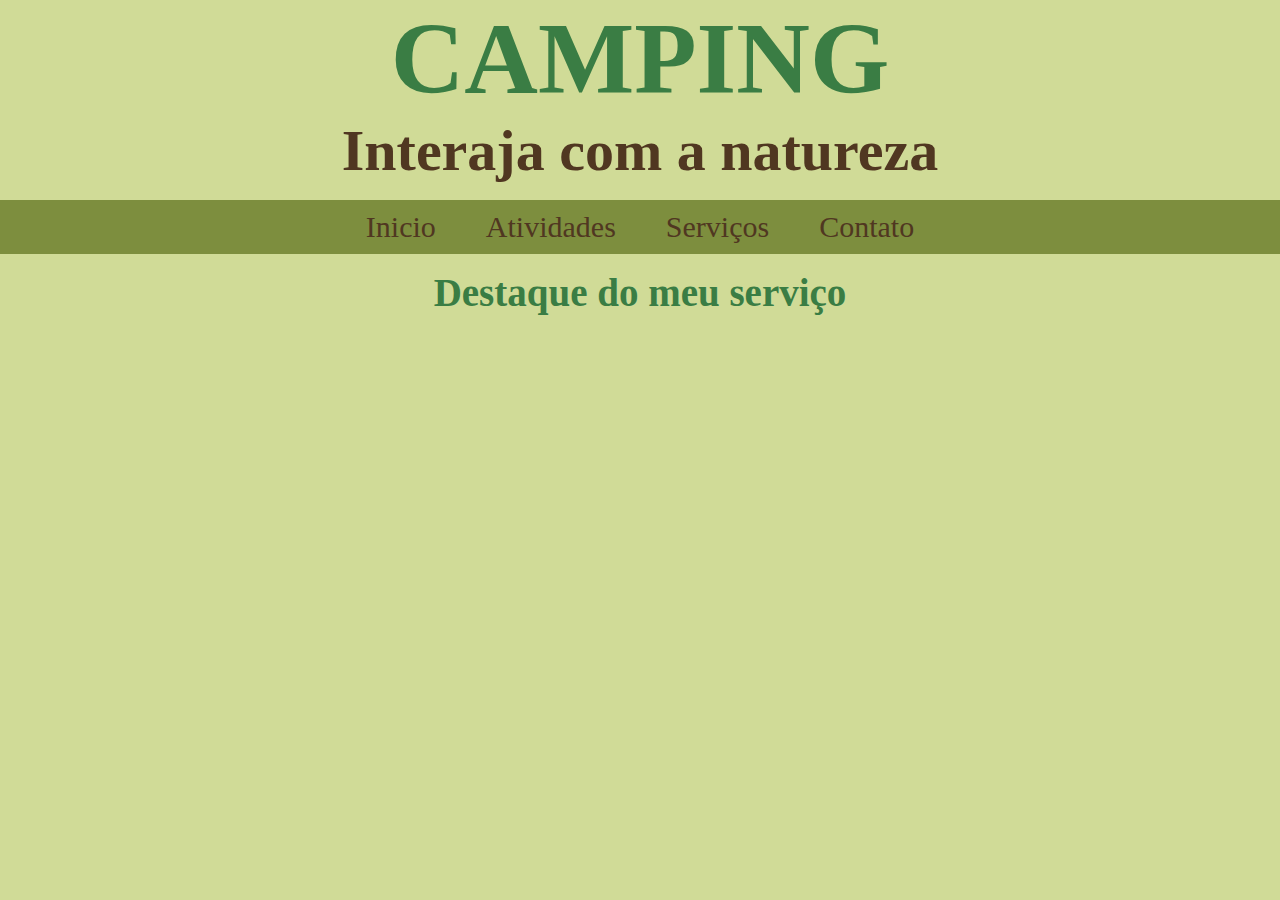
==== index.html @ 48bc9912 "feat(web-flyer): adding basic structure" ====
<!DOCTYPE html>
<html>
<head>
    <meta charset="utf-8">
    <meta http-equiv="X-UA-Compatible" content="IE=edge">
    <title>Camping - Interaja com a natureza</title>
    <meta name="viewport" content="width=device-width, initial-scale=1">
    <link rel="stylesheet" type="text/css" media="screen" href="main.css">
</head>
<body>
    <header>
        <h1>CAMPING</h1>
        <h2>Interaja com a natureza</h2>
    </header>
    <menu>
        <span>Inicio</span>
        <span>Atividades</span>
        <span>Serviços</span>
        <span>Contato</span>
    </menu>
    <section>
        <h3>Destaque do meu serviço</h3>
        <article>
            <h4></h4>
        </article>

    </section>
</body>
</html>
---- main.css ----
:root {
    --primary-background-color: #d0db97;
    --secundary-background-color: #d8e1a9;
    --tertiary-background-color: #7d8e3e;
    --primary-font-color: #3a7d44;
    --secundary-font-color: #503721;
}

html, body {
    box-sizing: border-box;
    width: 100%;
    height: 100%;
}

body {
    background-color: var(--primary-background-color);
    display: flex;
    justify-content: flex-start;
    align-items: center;
    flex-direction: column;
    margin: 0;
}

header {
    display: flex;
    justify-content: center;
    align-items: center;
    flex-direction: column;
}

h1, h2, h3, h4 {
    margin: 0;
    padding: 0;
}

h1, h3, h4 {
    color: var(--primary-font-color);
}

h1 {
    font-size: 102px;
}

h2 {
    font-size: 58px;
    color: var(--secundary-font-color)
}

h3 {
    font-size: 39px;
}

h4 {
    font-size: 29px;
}

menu {
    background-color: var(--tertiary-background-color);
    display: flex;
    flex-direction: row;
    justify-content: center;
    align-items: center;
    width: 100%;
    padding: 0;
}

/* TODO substituir span por <a/> */
menu > span {
    font-size: 30px;
    color: var(--secundary-font-color);
    padding: 10px 25px;
}
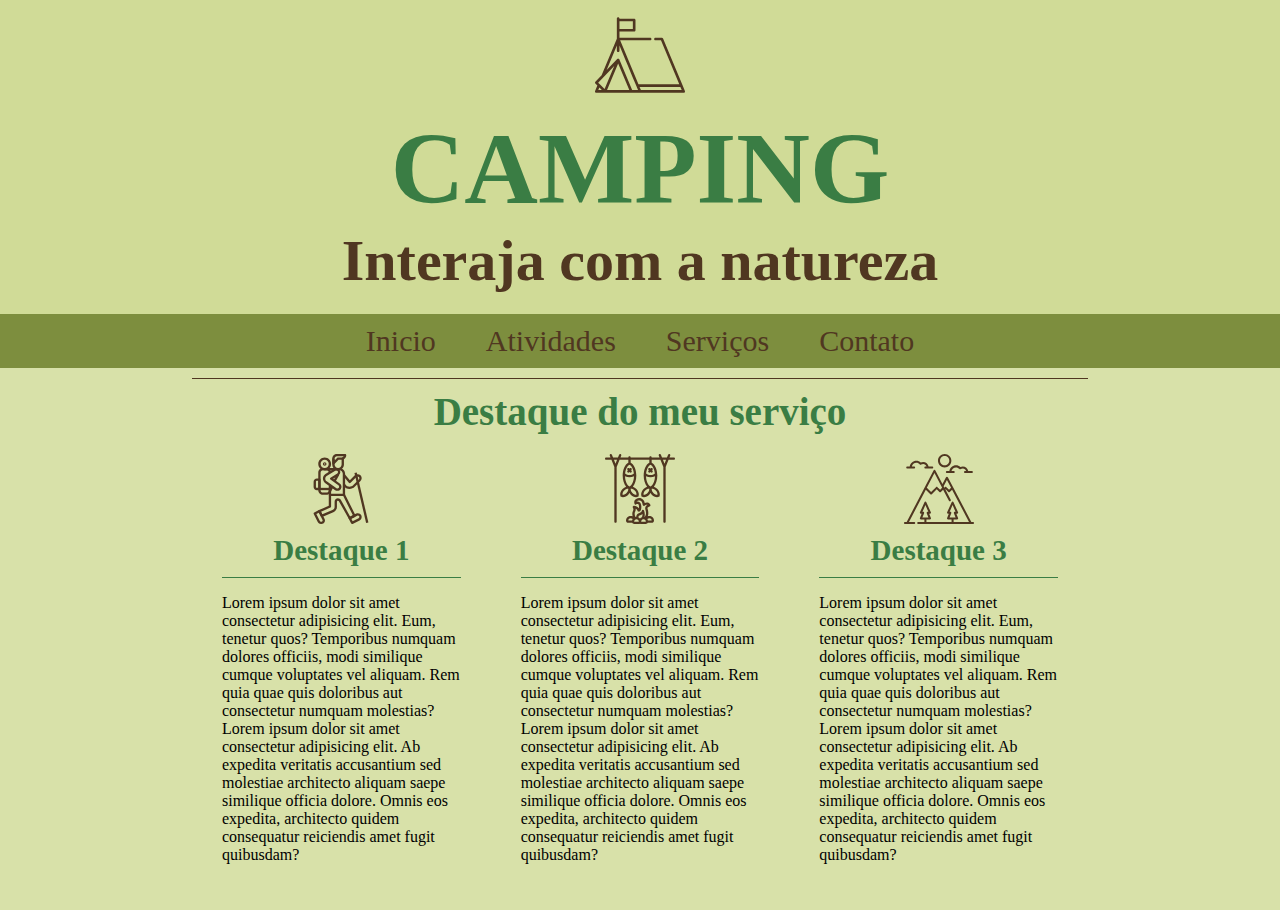
==== commit 19141246: "feat(web-flyer): concludes structure of page" ====
--- a/index.html
+++ b/index.html
@@ -9,6 +9,7 @@
 </head>
 <body>
     <header>
+        <img src="./img/camp.svg" alt="camp">
         <h1>CAMPING</h1>
         <h2>Interaja com a natureza</h2>
     </header>
@@ -20,10 +21,23 @@
     </menu>
     <section>
         <h3>Destaque do meu serviço</h3>
-        <article>
-            <h4></h4>
-        </article>
-
+        <div>
+            <article>
+                <img src="./img/trekking.svg" alt="trekking">
+                <h4>Destaque 1</h4>
+                <p>Lorem ipsum dolor sit amet consectetur adipisicing elit. Eum, tenetur quos? Temporibus numquam dolores officiis, modi similique cumque voluptates vel aliquam. Rem quia quae quis doloribus aut consectetur numquam molestias?Lorem ipsum dolor sit amet consectetur adipisicing elit. Ab expedita veritatis accusantium sed molestiae architecto aliquam saepe similique officia dolore. Omnis eos expedita, architecto quidem consequatur reiciendis amet fugit quibusdam?</p>
+            </article>
+            <article>
+                <img src="./img/bonfire.svg" alt="bonfire">
+                <h4>Destaque 2</h4>
+                <p>Lorem ipsum dolor sit amet consectetur adipisicing elit. Eum, tenetur quos? Temporibus numquam dolores officiis, modi similique cumque voluptates vel aliquam. Rem quia quae quis doloribus aut consectetur numquam molestias?Lorem ipsum dolor sit amet consectetur adipisicing elit. Ab expedita veritatis accusantium sed molestiae architecto aliquam saepe similique officia dolore. Omnis eos expedita, architecto quidem consequatur reiciendis amet fugit quibusdam?</p>
+            </article>
+            <article>
+                <img src="./img/mountain.svg" alt="mountain">
+                <h4>Destaque 3</h4>
+                <p>Lorem ipsum dolor sit amet consectetur adipisicing elit. Eum, tenetur quos? Temporibus numquam dolores officiis, modi similique cumque voluptates vel aliquam. Rem quia quae quis doloribus aut consectetur numquam molestias?Lorem ipsum dolor sit amet consectetur adipisicing elit. Ab expedita veritatis accusantium sed molestiae architecto aliquam saepe similique officia dolore. Omnis eos expedita, architecto quidem consequatur reiciendis amet fugit quibusdam?</p>
+            </article>
+        </div>
     </section>
 </body>
 </html>--- a/main.css
+++ b/main.css
@@ -4,6 +4,8 @@
     --tertiary-background-color: #7d8e3e;
     --primary-font-color: #3a7d44;
     --secundary-font-color: #503721;
+    --primary-separator: #503721;
+    --secundary-separator: #3a7d44;
 }
 
 html, body {
@@ -13,22 +15,31 @@
 }
 
 body {
-    background-color: var(--primary-background-color);
+    background-color: var(--secundary-background-color);
     display: flex;
-    justify-content: flex-start;
+    justify-content: center;
     align-items: center;
     flex-direction: column;
     margin: 0;
 }
 
 header {
+    width: 100%;
+    background-color: var(--primary-background-color);
     display: flex;
+    flex: 1;
     justify-content: center;
     align-items: center;
     flex-direction: column;
+    padding: 10px 0 20px;
 }
 
-h1, h2, h3, h4 {
+header > img {
+    height: 90px;
+    padding: 10px;
+}
+
+h1, h2, h3, h4, menu {
     margin: 0;
     padding: 0;
 }
@@ -51,7 +62,12 @@
 }
 
 h4 {
+    width: 100%;
     font-size: 29px;
+    border-bottom: 1px solid var(--secundary-separator);
+    display: flex;
+    justify-content: center;
+    padding-bottom: 10px;
 }
 
 menu {
@@ -61,7 +77,6 @@
     justify-content: center;
     align-items: center;
     width: 100%;
-    padding: 0;
 }
 
 /* TODO substituir span por <a/> */
@@ -69,4 +84,39 @@
     font-size: 30px;
     color: var(--secundary-font-color);
     padding: 10px 25px;
+}
+
+section {
+    width: 70%;
+    margin-top: 10px;
+    padding: 10px 0 20px;
+    border-top: 1px solid var(--primary-separator);
+}
+
+section, section > div > article {
+    display: flex;
+    justify-content: center;
+    align-items: center;
+    flex-direction: column;
+}
+
+section > div {
+    display: flex;
+    justify-content: center;
+    align-items: center;
+    flex-direction: row;
+}
+
+section > div > article {
+    padding: 10px 30px;
+}
+
+section > article > p {
+    display: flex;
+    flex-wrap: wrap;
+}
+
+article > img {
+    height: 70px;
+    padding: 10px;
 }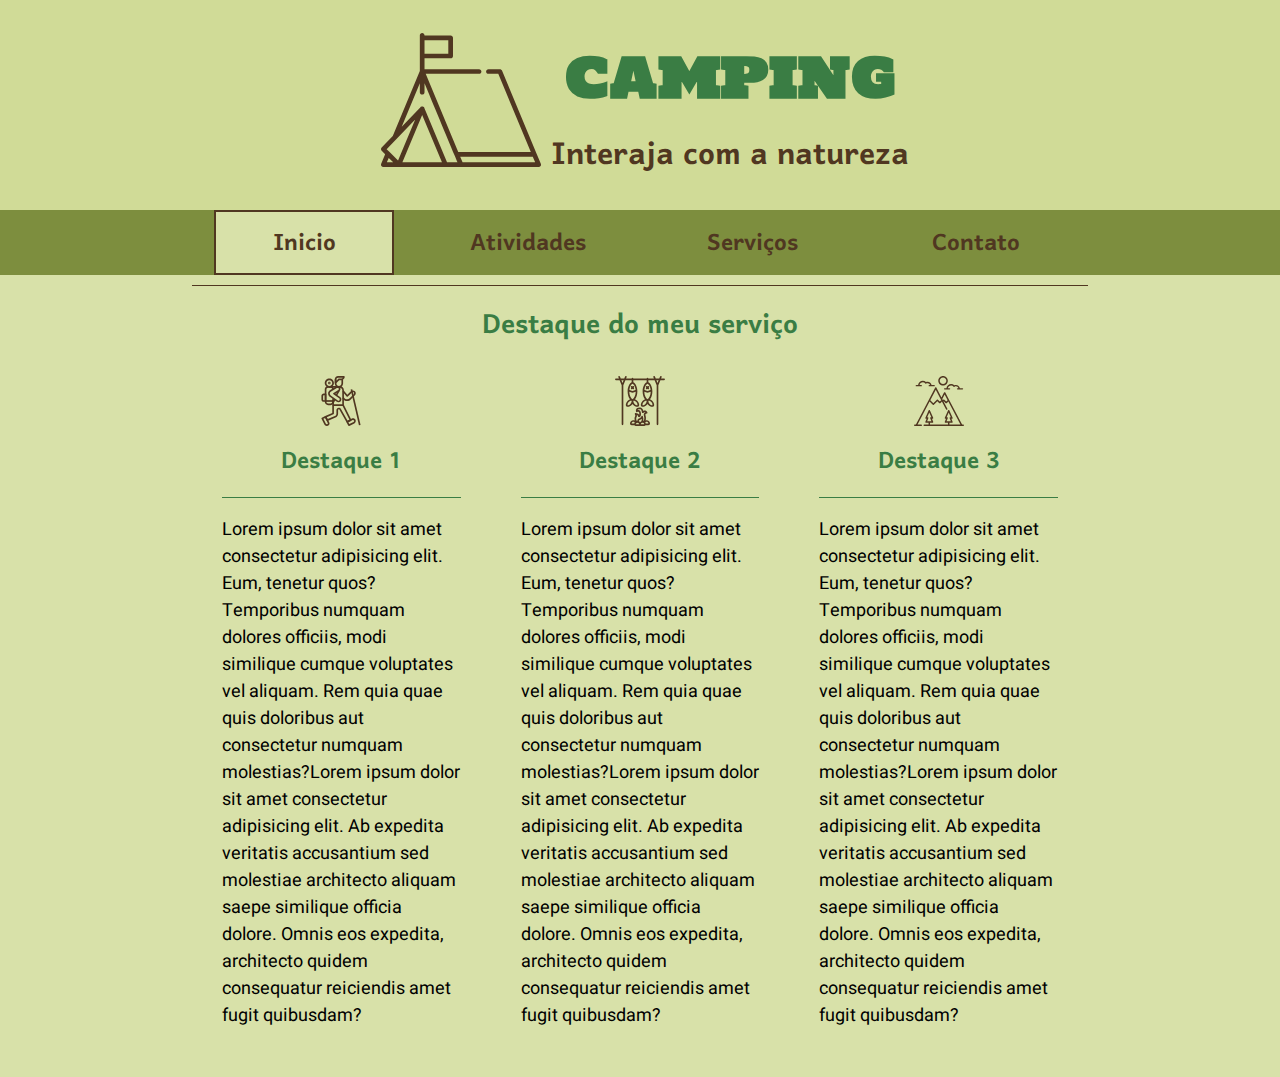
==== commit b52845cb: "feat(website): update layout" ====
--- a/index.html
+++ b/index.html
@@ -10,14 +10,16 @@
 <body>
     <header>
         <img src="./img/camp.svg" alt="camp">
-        <h1>CAMPING</h1>
-        <h2>Interaja com a natureza</h2>
+        <div>
+            <h1>CAMPING</h1>
+            <h2>Interaja com a natureza</h2>
+        </div>
     </header>
     <menu>
-        <span>Inicio</span>
-        <span>Atividades</span>
-        <span>Serviços</span>
-        <span>Contato</span>
+        <a>Inicio</a>
+        <a>Atividades</a>
+        <a>Serviços</a>
+        <a>Contato</a>
     </menu>
     <section>
         <h3>Destaque do meu serviço</h3>
--- a/main.css
+++ b/main.css
@@ -1,3 +1,4 @@
+@import url('https://fonts.googleapis.com/css?family=Harmattan|Heebo|Holtwood+One+SC');
 :root {
     --primary-background-color: #d0db97;
     --secundary-background-color: #d8e1a9;
@@ -6,12 +7,16 @@
     --secundary-font-color: #503721;
     --primary-separator: #503721;
     --secundary-separator: #3a7d44;
+    width: 100%;
+}
+
+* {
+    box-sizing: border-box;
 }
 
 html, body {
-    box-sizing: border-box;
     width: 100%;
-    height: 100%;
+    min-height: 100%;
 }
 
 body {
@@ -21,6 +26,7 @@
     align-items: center;
     flex-direction: column;
     margin: 0;
+    font-family: 'Harmattan', sans-serif;
 }
 
 header {
@@ -30,12 +36,20 @@
     flex: 1;
     justify-content: center;
     align-items: center;
+    flex-direction: row;
+    padding: 10px 0 20px;
+    align-items: flex-end;
+}
+
+header > div {
+    display: flex;
     flex-direction: column;
-    padding: 10px 0 20px;
+    justify-content: flex-end;
+    align-items: center;
 }
 
 header > img {
-    height: 90px;
+    height: 180px;
     padding: 10px;
 }
 
@@ -49,21 +63,22 @@
 }
 
 h1 {
-    font-size: 102px;
+    font-size: 55px;
+    font-family: 'Holtwood One SC', serif;
 }
 
 h2 {
-    font-size: 58px;
+    font-size: 40px;
     color: var(--secundary-font-color)
 }
 
 h3 {
-    font-size: 39px;
+    font-size: 35px;
 }
 
 h4 {
     width: 100%;
-    font-size: 29px;
+    font-size: 30px;
     border-bottom: 1px solid var(--secundary-separator);
     display: flex;
     justify-content: center;
@@ -74,16 +89,32 @@
     background-color: var(--tertiary-background-color);
     display: flex;
     flex-direction: row;
-    justify-content: center;
+    justify-content: space-around;
     align-items: center;
     width: 100%;
+    padding: 0 15%;
 }
 
-/* TODO substituir span por <a/> */
-menu > span {
+menu > a {
+    text-decoration: none;
     font-size: 30px;
     color: var(--secundary-font-color);
-    padding: 10px 25px;
+    padding: 6px 15px 4px;;
+    margin: 0 10px;
+    font-weight: bold;
+    cursor: pointer;
+    width: 20%;
+    text-align: center;
+}
+
+menu > a:first-of-type {
+    background: var(--secundary-background-color);
+    border: 2px solid var(--primary-separator);
+}
+
+menu > a:hover {
+    background: var(--secundary-background-color);
+    border: 2px solid var(--primary-separator);
 }
 
 section {
@@ -111,12 +142,25 @@
     padding: 10px 30px;
 }
 
-section > article > p {
+article > p {
     display: flex;
     flex-wrap: wrap;
+    font-size: 18px;
+    font-family: 'Heebo', sans-serif;
 }
 
 article > img {
     height: 70px;
     padding: 10px;
+}
+
+@media (max-width: 1000px) 
+{
+    section > div {
+        flex-direction: column;
+    }
+
+    menu {
+        flex-wrap: wrap;
+    }
 }